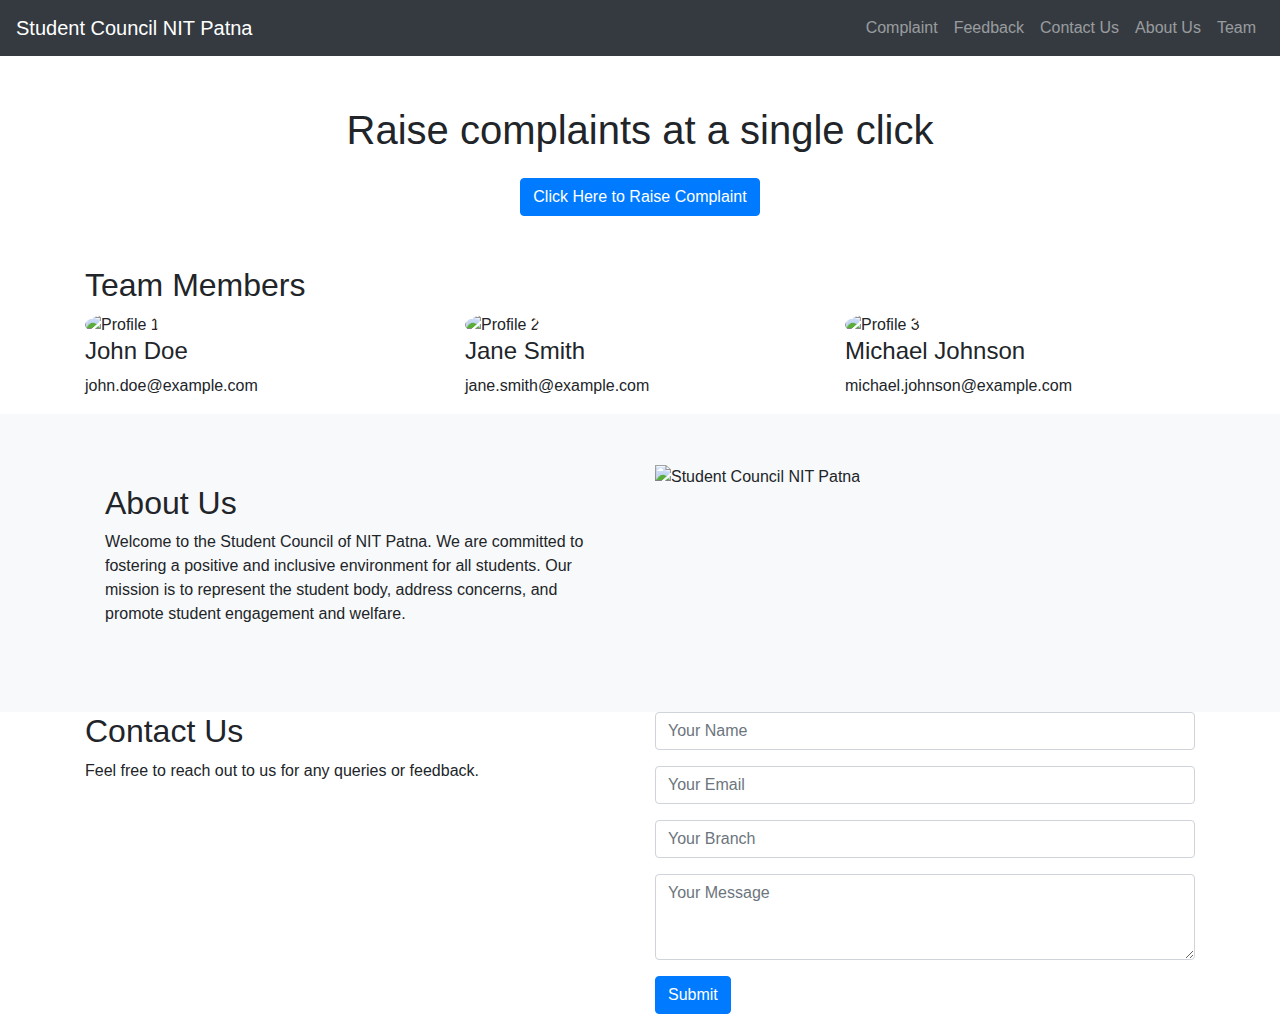
==== index.html @ 1106d3d3 "Add files via upload" ====
<!DOCTYPE html>
<html lang="en">
<head>
    <meta charset="UTF-8">
    <meta name="viewport" content="width=device-width, initial-scale=1.0">
    <title>Student Council NIT Patna</title>
    <!-- Bootstrap CSS -->
    <link href="https://maxcdn.bootstrapcdn.com/bootstrap/4.5.2/css/bootstrap.min.css" rel="stylesheet">
    <style>
        .section-container {
            background-image: url('section-1.png');
            background-size: cover;
            padding: 50px 0;
            text-align: center;
        }

        .about-container {
            padding: 50px 0;
            background-color: #f8f9fa; /* Light gray background */
        }

        .about-text {
            padding: 20px;
        }

        .council-img {
            max-width: 100%;
            height: auto;
        }
    </style>
</head>
<body>

<nav class="navbar navbar-expand-lg navbar-dark bg-dark">
    <a class="navbar-brand" href="#">Student Council NIT Patna</a>
    <button class="navbar-toggler" type="button" data-toggle="collapse" data-target="#navbarSupportedContent"
            aria-controls="navbarSupportedContent" aria-expanded="false" aria-label="Toggle navigation">
        <span class="navbar-toggler-icon"></span>
    </button>

    <div class="collapse navbar-collapse" id="navbarSupportedContent">
        <ul class="navbar-nav ml-auto">
            <li class="nav-item">
                <a class="nav-link" href="#">Complaint</a>
            </li>
            <li class="nav-item">
                <a class="nav-link" href="#">Feedback</a>
            </li>
            <li class="nav-item">
                <a class="nav-link" href="#">Contact Us</a>
            </li>
            <li class="nav-item">
                <a class="nav-link" href="#">About Us</a>
            </li>
            <li class="nav-item">
                <a class="nav-link" href="#">Team</a>
            </li>
        </ul>
    </div>
</nav>

<div class="section-container">
    <div class="container">
        <h1>Raise complaints at a single click</h1>
        <a href="form.html" class="btn btn-primary mt-3">Click Here to Raise Complaint</a>
    </div>
</div>

<div class="team-container">
    <div class="container">
        <h2>Team Members</h2>
        <div class="row justify-content-center">
            <div class="col-md-6 col-lg-4 profile">
                <img src="profile1.jpg" class="img-fluid rounded-circle" alt="Profile 1">
                <h4>John Doe</h4>
                <p>john.doe@example.com</p>
            </div>
            <div class="col-md-6 col-lg-4 profile">
                <img src="profile2.jpg" class="img-fluid rounded-circle" alt="Profile 2">
                <h4>Jane Smith</h4>
                <p>jane.smith@example.com</p>
            </div>
            <div class="col-md-6 col-lg-4 profile">
                <img src="profile3.jpg" class="img-fluid rounded-circle" alt="Profile 3">
                <h4>Michael Johnson</h4>
                <p>michael.johnson@example.com</p>
            </div>
        </div>
    </div>
</div>

<div class="about-container">
    <div class="container">
        <div class="row">
            <div class="col-md-6">
                <div class="about-text">
                    <h2>About Us</h2>
                    <p>Welcome to the Student Council of NIT Patna. We are committed to fostering a positive and inclusive environment for all students. Our mission is to represent the student body, address concerns, and promote student engagement and welfare.</p>
                </div>
            </div>
            <div class="col-md-6">
                <img src="council.png" class="img-fluid council-img" alt="Student Council NIT Patna">
            </div>
        </div>
    </div>
</div>

<div class="contact-container">
    <div class="container">
        <div class="row">
            <div class="col-md-6">
                <h2>Contact Us</h2>
                <p>Feel free to reach out to us for any queries or feedback.</p>
            </div>
            <div class="col-md-6">
                <form>
                    <div class="form-group">
                        <input type="text" class="form-control" placeholder="Your Name">
                    </div>
                    <div class="form-group">
                        <input type="email" class="form-control" placeholder="Your Email">
                    </div>
                    <div class="form-group">
                        <input type="text" class="form-control" placeholder="Your Branch">
                    </div>
                    <div class="form-group">
                        <textarea class="form-control" rows="3" placeholder="Your Message"></textarea>
                    </div>
                    <button type="submit" class="btn btn-primary">Submit</button>
                </form>
            </div>
        </div>
    </div>
</div>


<!-- Bootstrap JS (optional) -->
<script src="https://ajax.googleapis.com/ajax/libs/jquery/3.5.1/jquery.min.js"></script>
<script src="https://cdnjs.cloudflare.com/ajax/libs/popper.js/1.16.0/umd/popper.min.js"></script>
<script src="https://maxcdn.bootstrapcdn.com/bootstrap/4.5.2/js/bootstrap.min.js"></script>
</body>
</html>
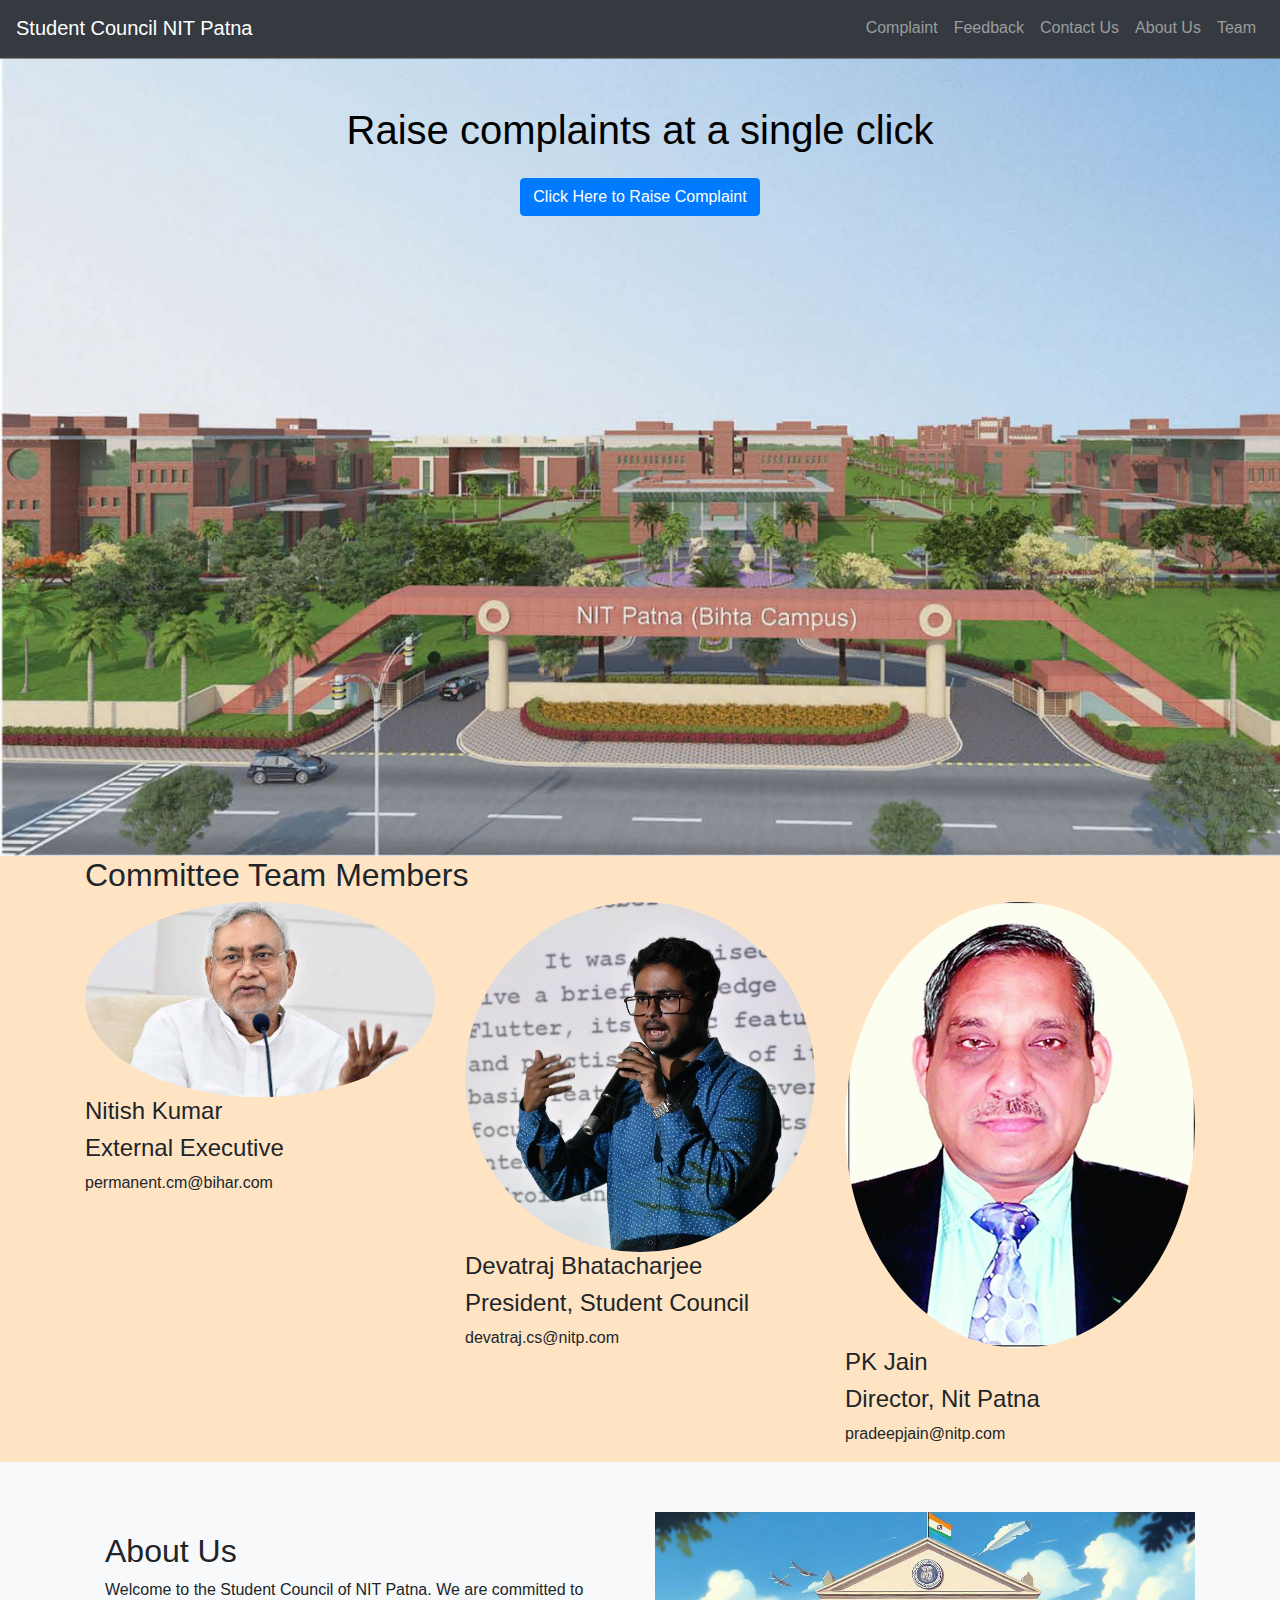
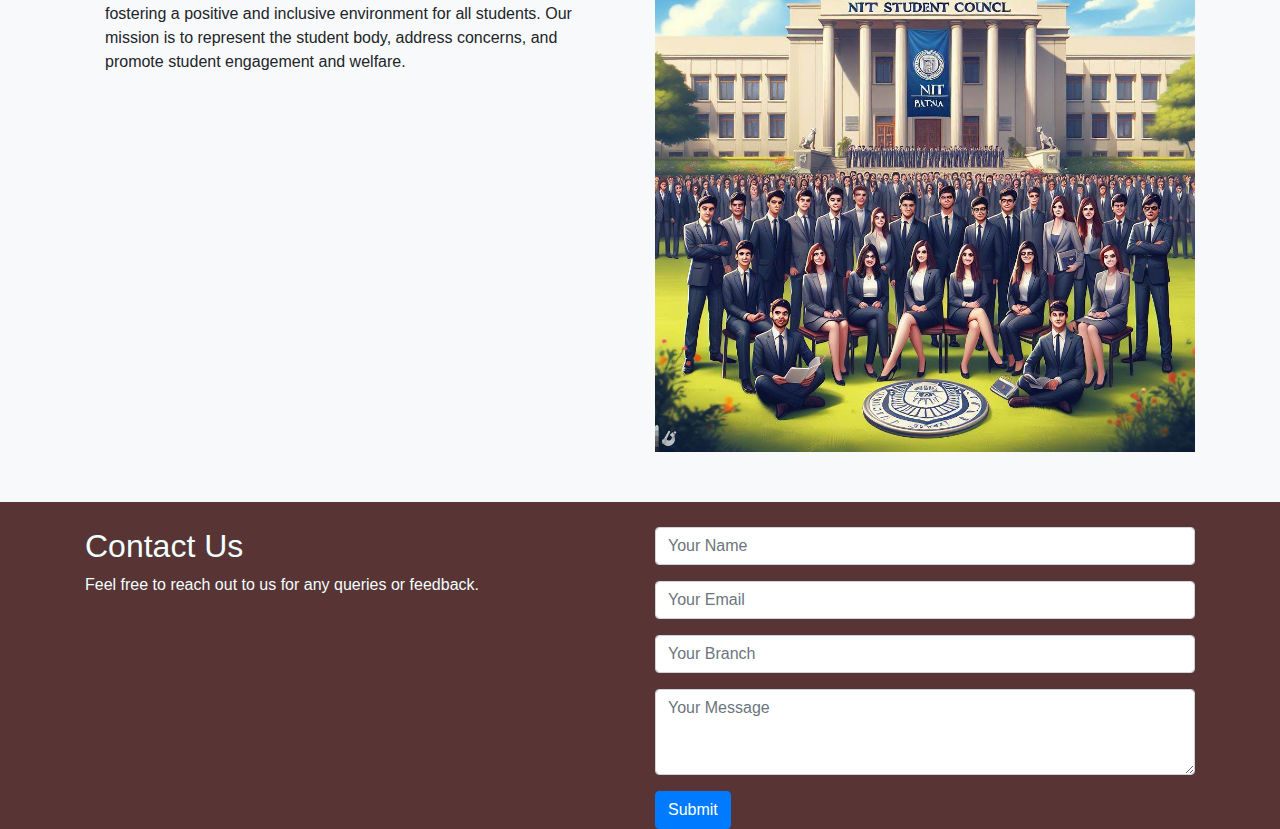
==== commit 53fd584b: "Add files via upload" ====
--- a/index.html
+++ b/index.html
@@ -4,30 +4,8 @@
     <meta charset="UTF-8">
     <meta name="viewport" content="width=device-width, initial-scale=1.0">
     <title>Student Council NIT Patna</title>
-    <!-- Bootstrap CSS -->
+    <link rel="stylesheet" href="./style.css">
     <link href="https://maxcdn.bootstrapcdn.com/bootstrap/4.5.2/css/bootstrap.min.css" rel="stylesheet">
-    <style>
-        .section-container {
-            background-image: url('section-1.png');
-            background-size: cover;
-            padding: 50px 0;
-            text-align: center;
-        }
-
-        .about-container {
-            padding: 50px 0;
-            background-color: #f8f9fa; /* Light gray background */
-        }
-
-        .about-text {
-            padding: 20px;
-        }
-
-        .council-img {
-            max-width: 100%;
-            height: auto;
-        }
-    </style>
 </head>
 <body>
 
@@ -68,22 +46,25 @@
 
 <div class="team-container">
     <div class="container">
-        <h2>Team Members</h2>
+        <h2>Committee Team Members</h2>
         <div class="row justify-content-center">
             <div class="col-md-6 col-lg-4 profile">
                 <img src="profile1.jpg" class="img-fluid rounded-circle" alt="Profile 1">
-                <h4>John Doe</h4>
-                <p>john.doe@example.com</p>
+                <h4>Nitish Kumar</h4>
+                <h4>External Executive</h4>
+                <p>permanent.cm@bihar.com</p>
             </div>
             <div class="col-md-6 col-lg-4 profile">
                 <img src="profile2.jpg" class="img-fluid rounded-circle" alt="Profile 2">
-                <h4>Jane Smith</h4>
-                <p>jane.smith@example.com</p>
+                <h4>Devatraj Bhatacharjee</h4>
+                <h4>President, Student Council</h4>
+                <p>devatraj.cs@nitp.com</p>
             </div>
             <div class="col-md-6 col-lg-4 profile">
                 <img src="profile3.jpg" class="img-fluid rounded-circle" alt="Profile 3">
-                <h4>Michael Johnson</h4>
-                <p>michael.johnson@example.com</p>
+                <h4>PK Jain</h4>
+                <h4>Director, Nit Patna</h4>
+                <p>pradeepjain@nitp.com</p>
             </div>
         </div>
     </div>
@@ -99,7 +80,7 @@
                 </div>
             </div>
             <div class="col-md-6">
-                <img src="council.png" class="img-fluid council-img" alt="Student Council NIT Patna">
+                <img src="council.jpeg" class="img-fluid council-img" alt="Student Council NIT Patna">
             </div>
         </div>
     </div>
--- a/style.css
+++ b/style.css
@@ -0,0 +1,32 @@
+.section-container {
+    background-image: url('section-1.png');
+    background-size: cover;
+    padding: 50px 0;
+    text-align: center;
+    height: 800px;
+    color: rgb(0, 0, 0);
+}
+
+.about-container {
+    padding: 50px 0;
+    background-color: #f8f9fa; /* Light gray background */
+}
+
+.about-text {
+    padding: 20px;
+}
+
+.council-img {
+    max-width: 100%;
+    height: auto;
+}
+
+.team-container{
+    background-color: bisque;
+}
+
+.contact-container{
+    background-color: rgb(89, 52, 52);
+    color: azure;
+    padding-top: 25px;
+}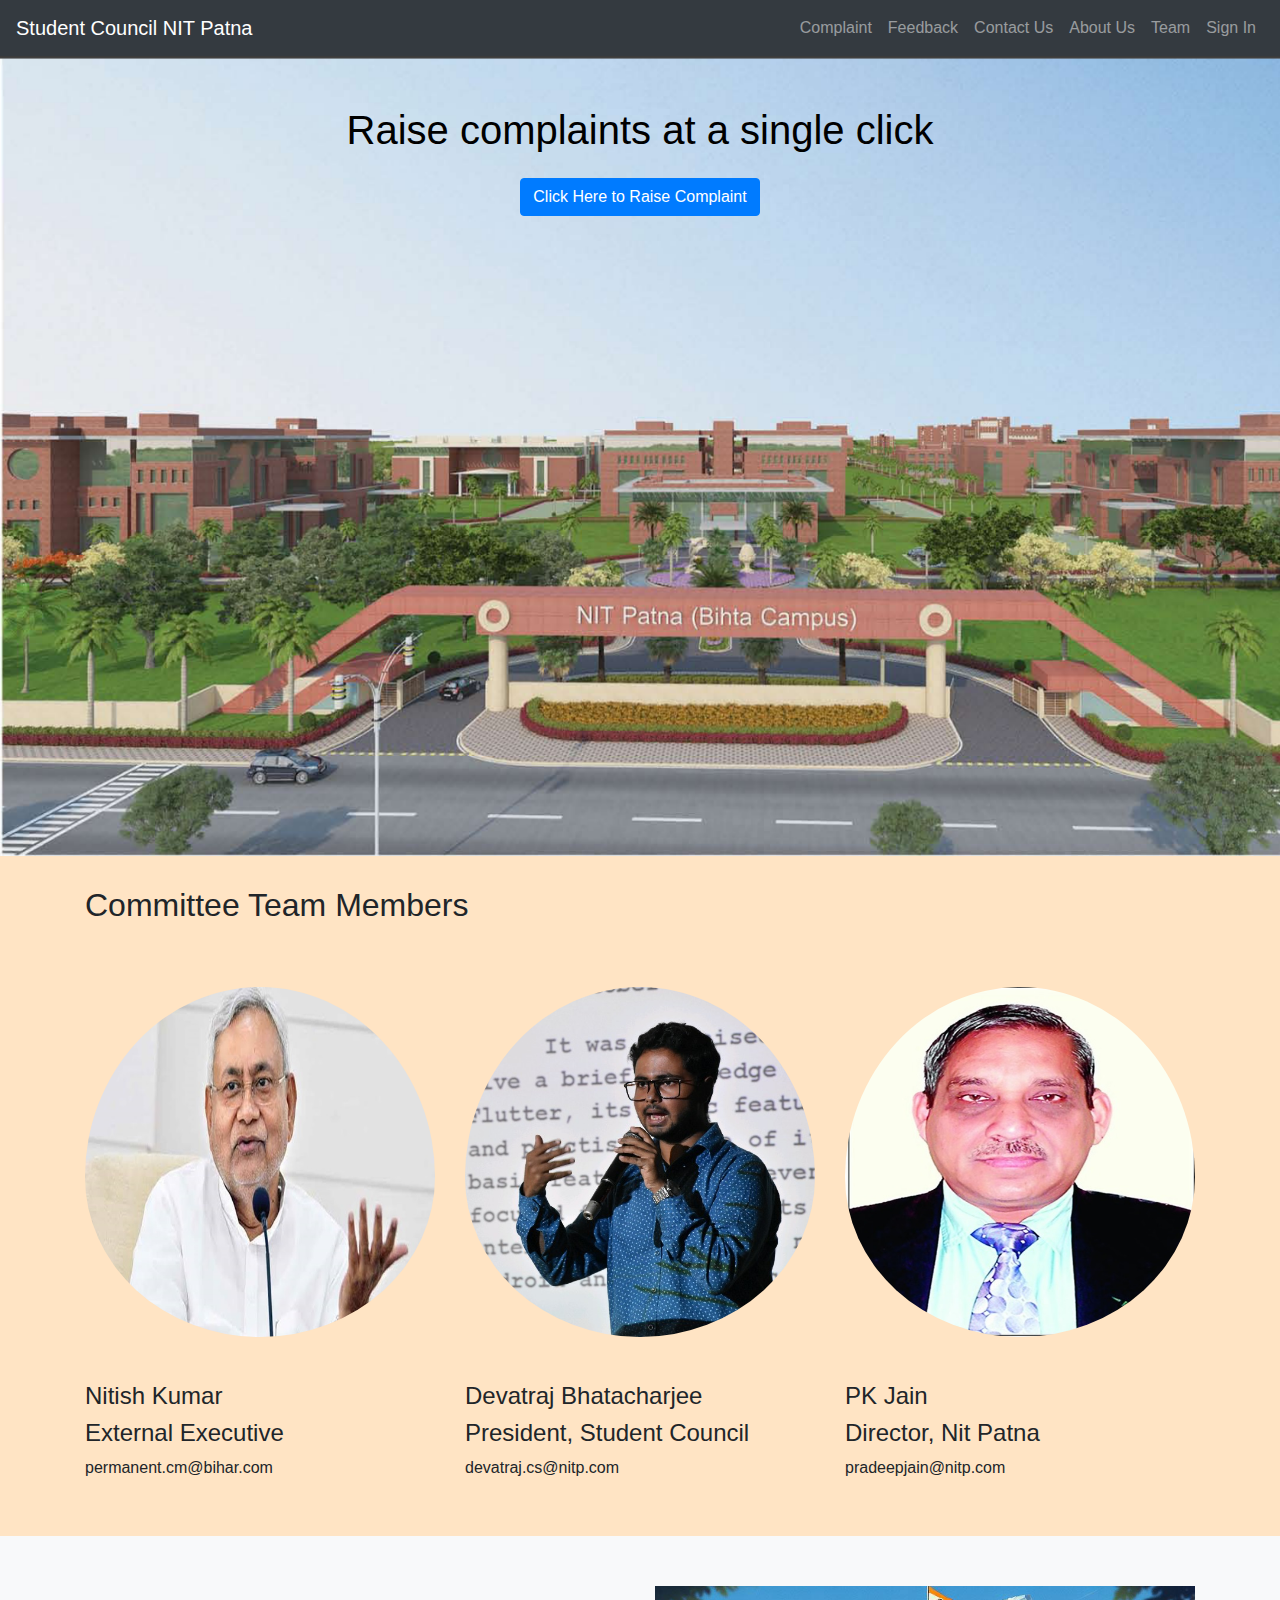
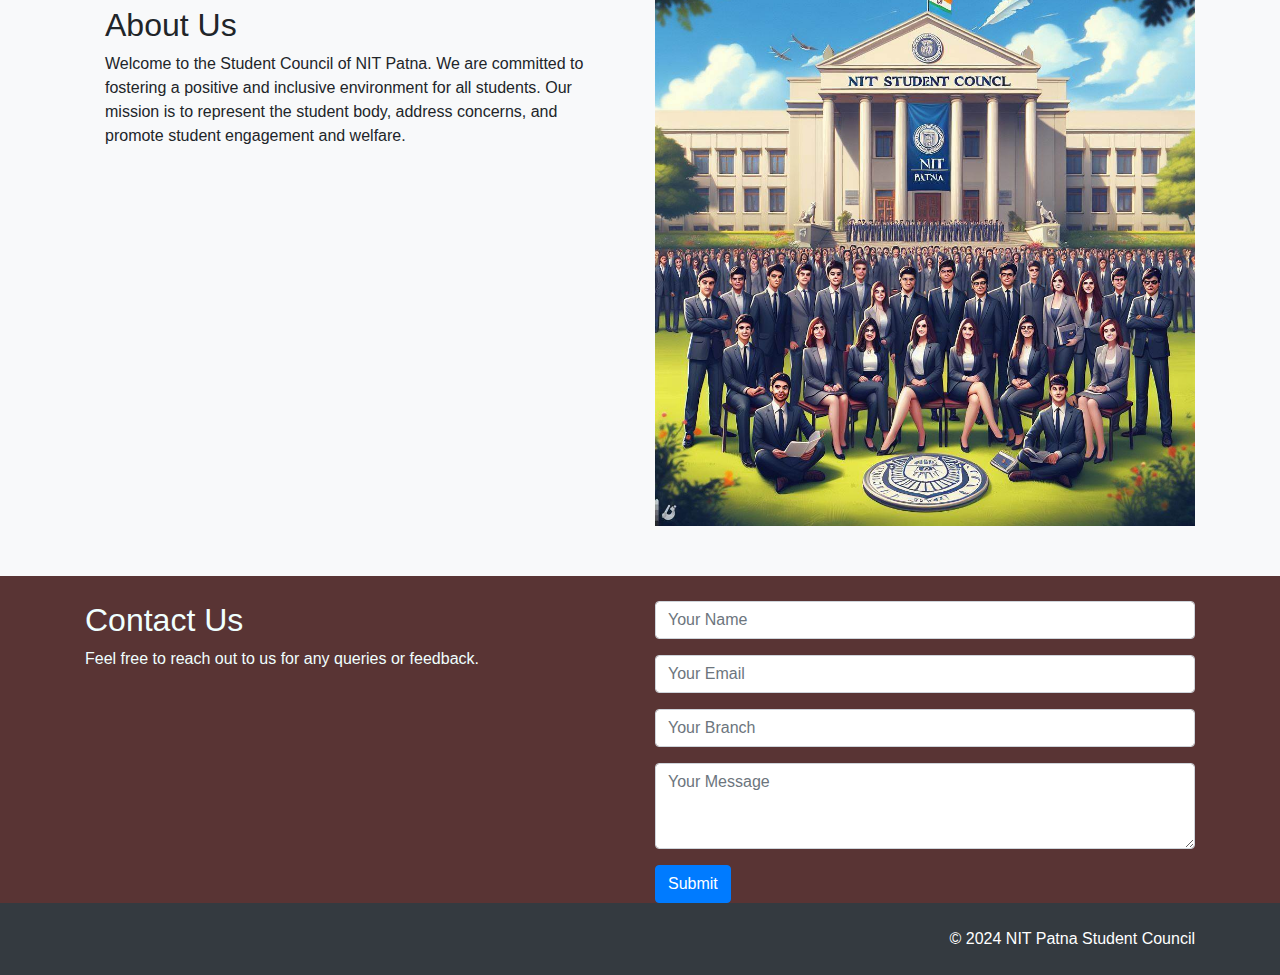
==== commit 6f48a9b2: "Add files via upload" ====
--- a/index.html
+++ b/index.html
@@ -6,6 +6,7 @@
     <title>Student Council NIT Patna</title>
     <link rel="stylesheet" href="./style.css">
     <link href="https://maxcdn.bootstrapcdn.com/bootstrap/4.5.2/css/bootstrap.min.css" rel="stylesheet">
+    <script src="https://cdn.jsdelivr.net/npm/bootstrap@5.3.2/dist/js/bootstrap.bundle.min.js" integrity="sha384-C6RzsynM9kWDrMNeT87bh95OGNyZPhcTNXj1NW7RuBCsyN/o0jlpcV8Qyq46cDfL" crossorigin="anonymous"></script>
 </head>
 <body>
 
@@ -19,19 +20,22 @@
     <div class="collapse navbar-collapse" id="navbarSupportedContent">
         <ul class="navbar-nav ml-auto">
             <li class="nav-item">
-                <a class="nav-link" href="#">Complaint</a>
+                <a class="nav-link" href="./form.html">Complaint</a>
             </li>
             <li class="nav-item">
-                <a class="nav-link" href="#">Feedback</a>
+                <a class="nav-link" href="#feedback">Feedback</a>
             </li>
             <li class="nav-item">
-                <a class="nav-link" href="#">Contact Us</a>
+                <a class="nav-link" href="#feedback">Contact Us</a>
             </li>
             <li class="nav-item">
-                <a class="nav-link" href="#">About Us</a>
+                <a class="nav-link" href="#about">About Us</a>
             </li>
             <li class="nav-item">
-                <a class="nav-link" href="#">Team</a>
+                <a class="nav-link" href="#team">Team</a>
+            </li>
+            <li class="nav-item">
+                <a class="nav-link" href="./login.html">Sign In</a>
             </li>
         </ul>
     </div>
@@ -44,24 +48,24 @@
     </div>
 </div>
 
-<div class="team-container">
+<div class="team-container" >
     <div class="container">
-        <h2>Committee Team Members</h2>
-        <div class="row justify-content-center">
+        <h2><a name="team">Committee Team Members</a></h2>
+        <div class="row justify-content-center profiles">
             <div class="col-md-6 col-lg-4 profile">
-                <img src="profile1.jpg" class="img-fluid rounded-circle" alt="Profile 1">
+                <img src="profile1.jpg" class="img-fluid rounded-circle img-profile" alt="Profile 1">
                 <h4>Nitish Kumar</h4>
                 <h4>External Executive</h4>
                 <p>permanent.cm@bihar.com</p>
             </div>
             <div class="col-md-6 col-lg-4 profile">
-                <img src="profile2.jpg" class="img-fluid rounded-circle" alt="Profile 2">
+                <img src="profile2.jpg" class="img-fluid rounded-circle img-profile" alt="Profile 2">
                 <h4>Devatraj Bhatacharjee</h4>
                 <h4>President, Student Council</h4>
                 <p>devatraj.cs@nitp.com</p>
             </div>
             <div class="col-md-6 col-lg-4 profile">
-                <img src="profile3.jpg" class="img-fluid rounded-circle" alt="Profile 3">
+                <img src="profile3.jpg" class="img-fluid rounded-circle img-profile" alt="Profile 3">
                 <h4>PK Jain</h4>
                 <h4>Director, Nit Patna</h4>
                 <p>pradeepjain@nitp.com</p>
@@ -70,7 +74,7 @@
     </div>
 </div>
 
-<div class="about-container">
+<div class="about-container" id="about">
     <div class="container">
         <div class="row">
             <div class="col-md-6">
@@ -86,7 +90,7 @@
     </div>
 </div>
 
-<div class="contact-container">
+<div class="contact-container" id="feedback">
     <div class="container">
         <div class="row">
             <div class="col-md-6">
@@ -114,6 +118,24 @@
     </div>
 </div>
 
+<footer class="bg-dark text-white py-4">
+    <div class="container">
+        <div class="row">
+            <div class="col-md-6">
+                <ul class="list-inline mb-0">
+                    <li class="list-inline-item"><a href="#"><i class="fab fa-facebook-square text-white mr-3"></i></a></li>
+                    <li class="list-inline-item"><a href="#"><i class="fab fa-twitter-square text-white mr-3"></i></a></li>
+                    <li class="list-inline-item"><a href="#"><i class="fab fa-instagram-square text-white mr-3"></i></a></li>
+                </ul>
+            </div>
+            <div class="col-md-6 text-md-right">
+                <p class="mb-0">&copy; 2024 NIT Patna Student Council</p>
+            </div>
+        </div>
+    </div>
+</footer>
+
+
 
 <!-- Bootstrap JS (optional) -->
 <script src="https://ajax.googleapis.com/ajax/libs/jquery/3.5.1/jquery.min.js"></script>
--- a/style.css
+++ b/style.css
@@ -29,4 +29,17 @@
     background-color: rgb(89, 52, 52);
     color: azure;
     padding-top: 25px;
+}
+
+.team-container{
+    padding-top: 30px;
+}
+
+.profiles{
+    padding: 40px 0;
+}
+
+.img-profile{
+    padding-top: 15px;
+    padding-bottom: 45px;
 }